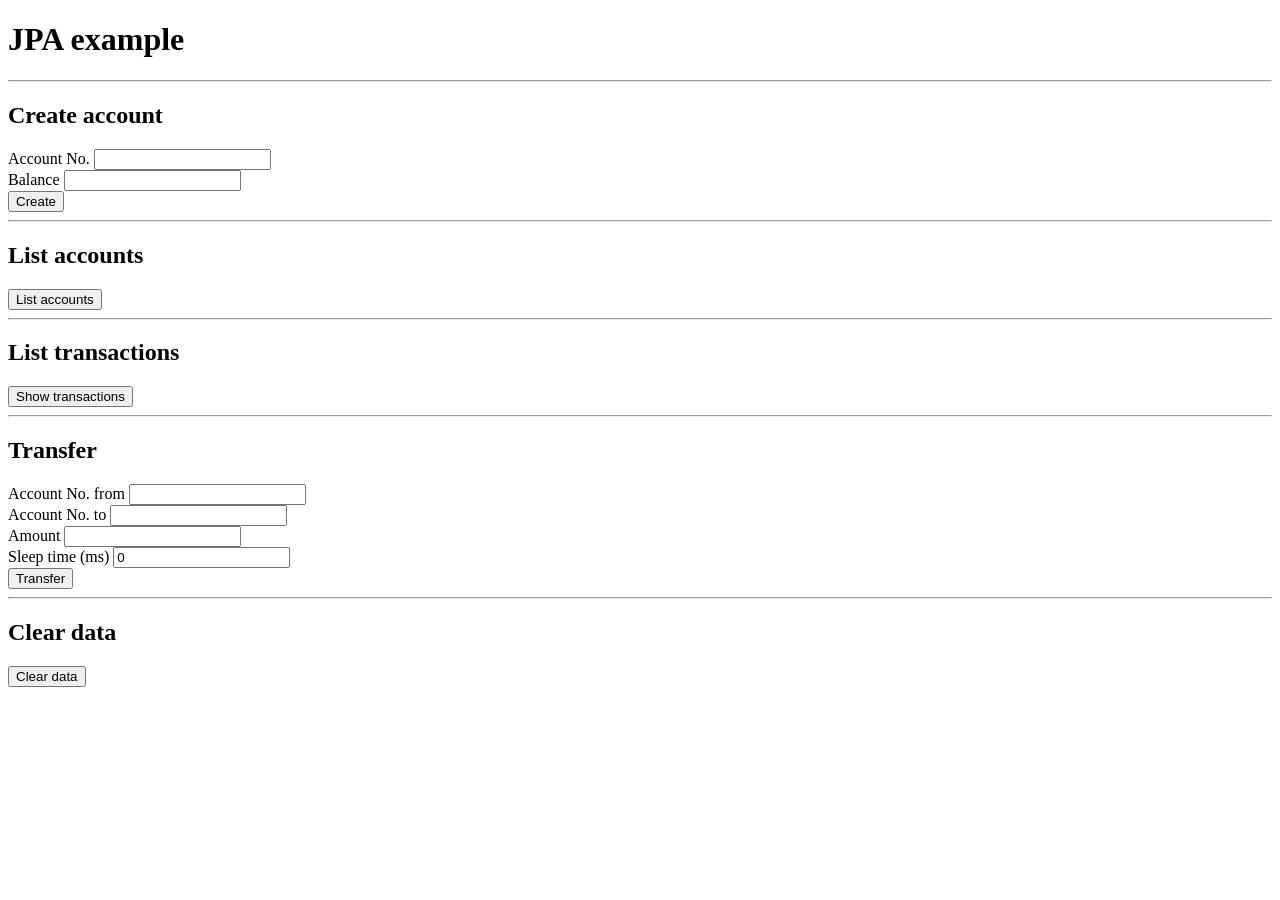
==== spring-data/src/main/resources/static/index.html @ dbeb9947 "Add Spring Data example" ====
<!DOCTYPE html>
<html>
    <head>
        <meta charset="UTF-8">
        <title>JPA example</title>
    </head>
    <body>
        <h1>JPA example</h1>
        <hr>
        <div>
            <h2>Create account</h2>
            <form action="account/new" method="get">
                Account No. <input type="text" name="id"/><br>
                Balance <input type="text" name="balance"/><br>
                <input type="submit" value="Create"/>
            </form>
        </div>
        <hr>
        <div>
            <h2>List accounts</h2>
            <form action="account/list" method="get">
                <input type="submit" value="List accounts"/>
            </form>
        </div>
        <hr>
        <div>
            <h2>List transactions</h2>
            <form action="transaction/list" method="get">
                <input type="submit" value="Show transactions"/>
            </form>
        </div>
        <hr>
        <div>
            <h2>Transfer</h2>
            <form action="account/transfer" method="get">
                Account No. from <input type="text" name="accountFrom"/><br>
                Account No. to <input type="text" name="accountTo"/><br>
                Amount <input type="text" name="amount"/><br>
                Sleep time (ms) <input type="text" name="sleep" value="0"/><br>
                <input type="submit" value="Transfer"/>
            </form>
        </div>
        <hr>
        <div>
            <h2>Clear data</h2>
            <form action="clear" method="get">
                <input type="submit" value="Clear data"/>
            </form>
        </div>
    </body>
</html>
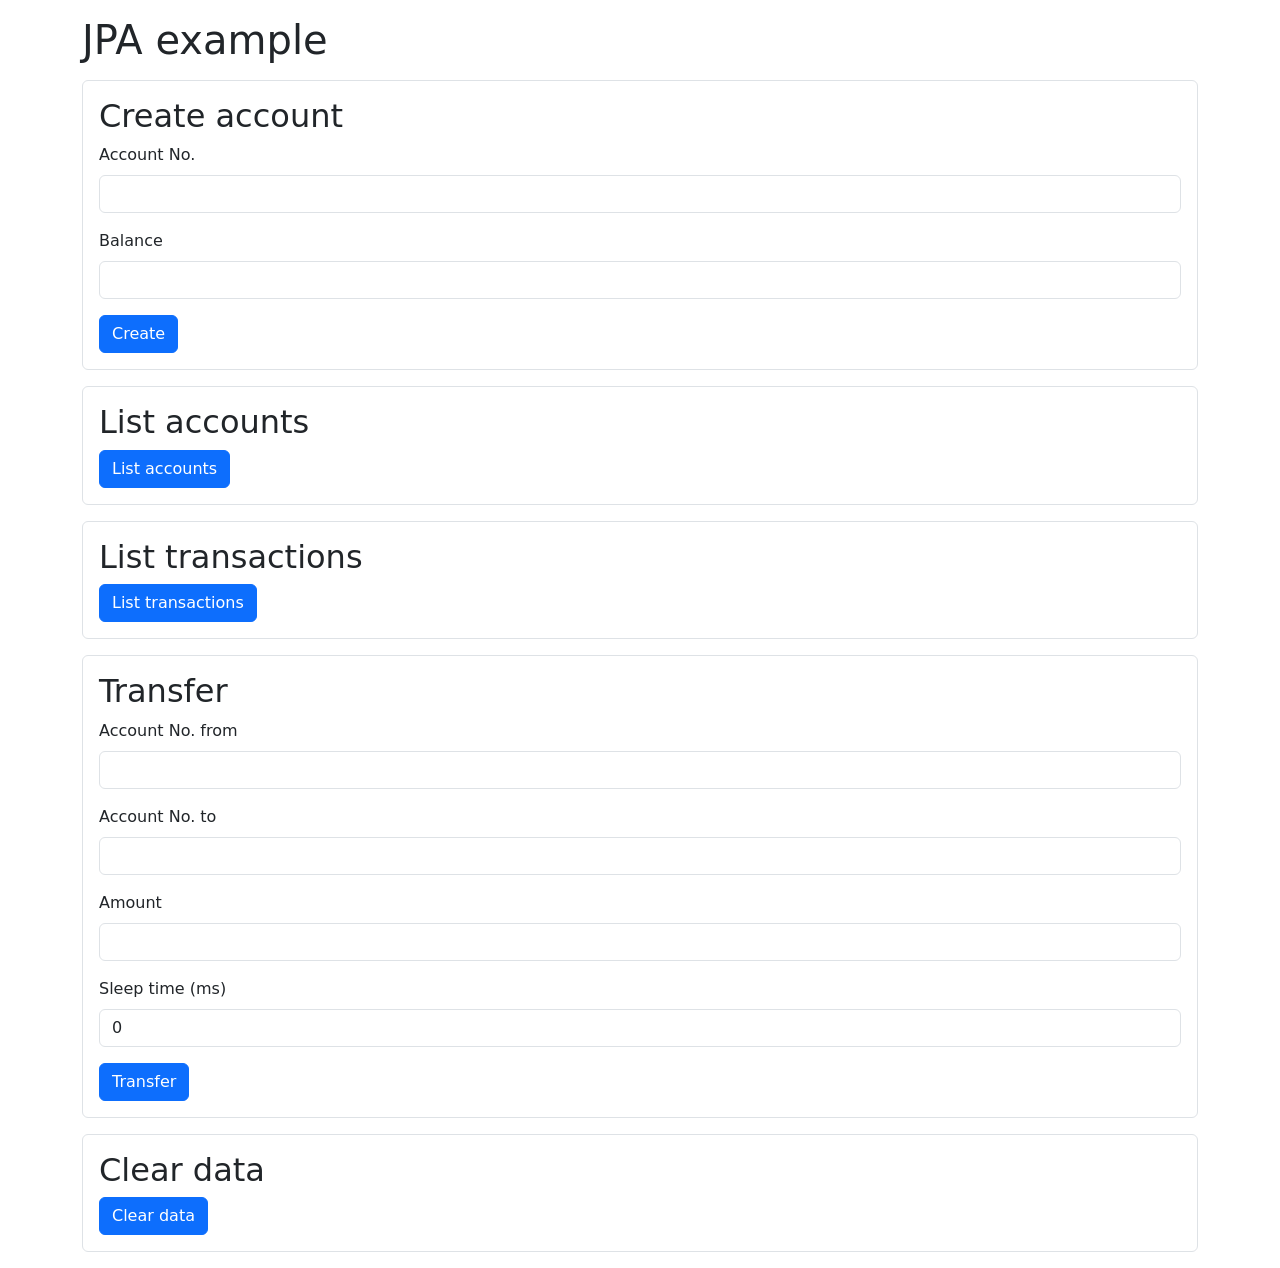
==== commit bdb19b1f: "apply bootstrap to the page" ====
--- a/spring-data/src/main/resources/static/index.html
+++ b/spring-data/src/main/resources/static/index.html
@@ -1,51 +1,71 @@
-<!DOCTYPE html>
+<!doctype html>
 <html>
     <head>
-        <meta charset="UTF-8">
+        <meta charset="utf-8">
+        <meta name="viewport" content="width=device-width, initial-scale=1">
         <title>JPA example</title>
+        <link href="https://cdn.jsdelivr.net/npm/bootstrap@5.3.2/dist/css/bootstrap.min.css" rel="stylesheet" integrity="sha384-T3c6CoIi6uLrA9TneNEoa7RxnatzjcDSCmG1MXxSR1GAsXEV/Dwwykc2MPK8M2HN" crossorigin="anonymous">
     </head>
     <body>
-        <h1>JPA example</h1>
-        <hr>
-        <div>
-            <h2>Create account</h2>
-            <form action="account/new" method="get">
-                Account No. <input type="text" name="id"/><br>
-                Balance <input type="text" name="balance"/><br>
-                <input type="submit" value="Create"/>
-            </form>
+	    <div class="container py-3">
+	        <div class="mb-lg-3">
+	            <h1>JPA example</h1>
+	        </div>
+	        <div class="mb-lg-3 p-3 border rounded">
+	            <h2>Create account</h2>
+	            <form action="account/new" method="post">
+		            <div class="mb-3">
+		                <label for="createAccountNo" class="form-label">Account No.</label>
+		                <input type="number" class="form-control" id="createAccountNo" name="id">
+		            </div>
+		            <div class="mb-3">
+		                <label for="createBalance" class="form-label">Balance</label>
+		                <input type="number" class="form-control" id="createBalance" name="balance">
+		            </div>
+	                <input type="submit" value="Create" class="btn btn-primary">
+	            </form>
+	        </div>
+	        <div class="mb-lg-3 p-3 border rounded">
+	            <h2>List accounts</h2>
+	            <a href="account/list" class="btn btn-primary">List accounts</a>
+	        </div>
+	        <div class="mb-lg-3 p-3 border rounded">
+	            <h2>List transactions</h2>
+	            <a href="transaction/list" class="btn btn-primary">List transactions</a>
+	        </div>
+	        <div class="mb-lg-3 p-3 border rounded">
+	            <h2>Transfer</h2>
+	            <form action="account/transfer" method="post">
+	                <div class="mb-3">
+	                    <label for="transferAccountNumFrom" class="form-label">Account No. from</label>
+	                    <input type="number" class="form-control" id="transferAccountNumFrom" name="accountFrom">
+	                </div>
+	                <div class="mb-3">
+	                    <label for="transferAccountNumTo" class="form-label">Account No. to</label>
+	                    <input type="number" class="form-control" id="transferAccountNumTo" name="accountTo">
+	                </div>
+	                <div class="mb-3">
+	                    <label for="transferAmount" class="form-label">Amount</label>
+	                    <input type="number" class="form-control" id="transferAmount" name="amount">
+	                </div>
+	                <div class="mb-3">
+	                    <label for="transferSleepTime" class="form-label">Sleep time (ms)</label>
+	                    <input type="number" class="form-control" id="transferSleepTime" name="sleep" value="0">
+	                </div>
+	                <div>
+	                    <input type="submit" value="Transfer" class="btn btn-primary">
+	                </div>
+	            </form>
+	        </div>
+	        <div class="p-3 border rounded">
+	            <h2>Clear data</h2>
+	            <form action="clear" method="post">
+	                <div>
+	                    <input type="submit" value="Clear data" class="btn btn-primary">
+	                </div>
+	            </form>
+	        </div>
         </div>
-        <hr>
-        <div>
-            <h2>List accounts</h2>
-            <form action="account/list" method="get">
-                <input type="submit" value="List accounts"/>
-            </form>
-        </div>
-        <hr>
-        <div>
-            <h2>List transactions</h2>
-            <form action="transaction/list" method="get">
-                <input type="submit" value="Show transactions"/>
-            </form>
-        </div>
-        <hr>
-        <div>
-            <h2>Transfer</h2>
-            <form action="account/transfer" method="get">
-                Account No. from <input type="text" name="accountFrom"/><br>
-                Account No. to <input type="text" name="accountTo"/><br>
-                Amount <input type="text" name="amount"/><br>
-                Sleep time (ms) <input type="text" name="sleep" value="0"/><br>
-                <input type="submit" value="Transfer"/>
-            </form>
-        </div>
-        <hr>
-        <div>
-            <h2>Clear data</h2>
-            <form action="clear" method="get">
-                <input type="submit" value="Clear data"/>
-            </form>
-        </div>
+        <script src="https://cdn.jsdelivr.net/npm/bootstrap@5.3.2/dist/js/bootstrap.bundle.min.js" integrity="sha384-C6RzsynM9kWDrMNeT87bh95OGNyZPhcTNXj1NW7RuBCsyN/o0jlpcV8Qyq46cDfL" crossorigin="anonymous"></script>
     </body>
 </html>
